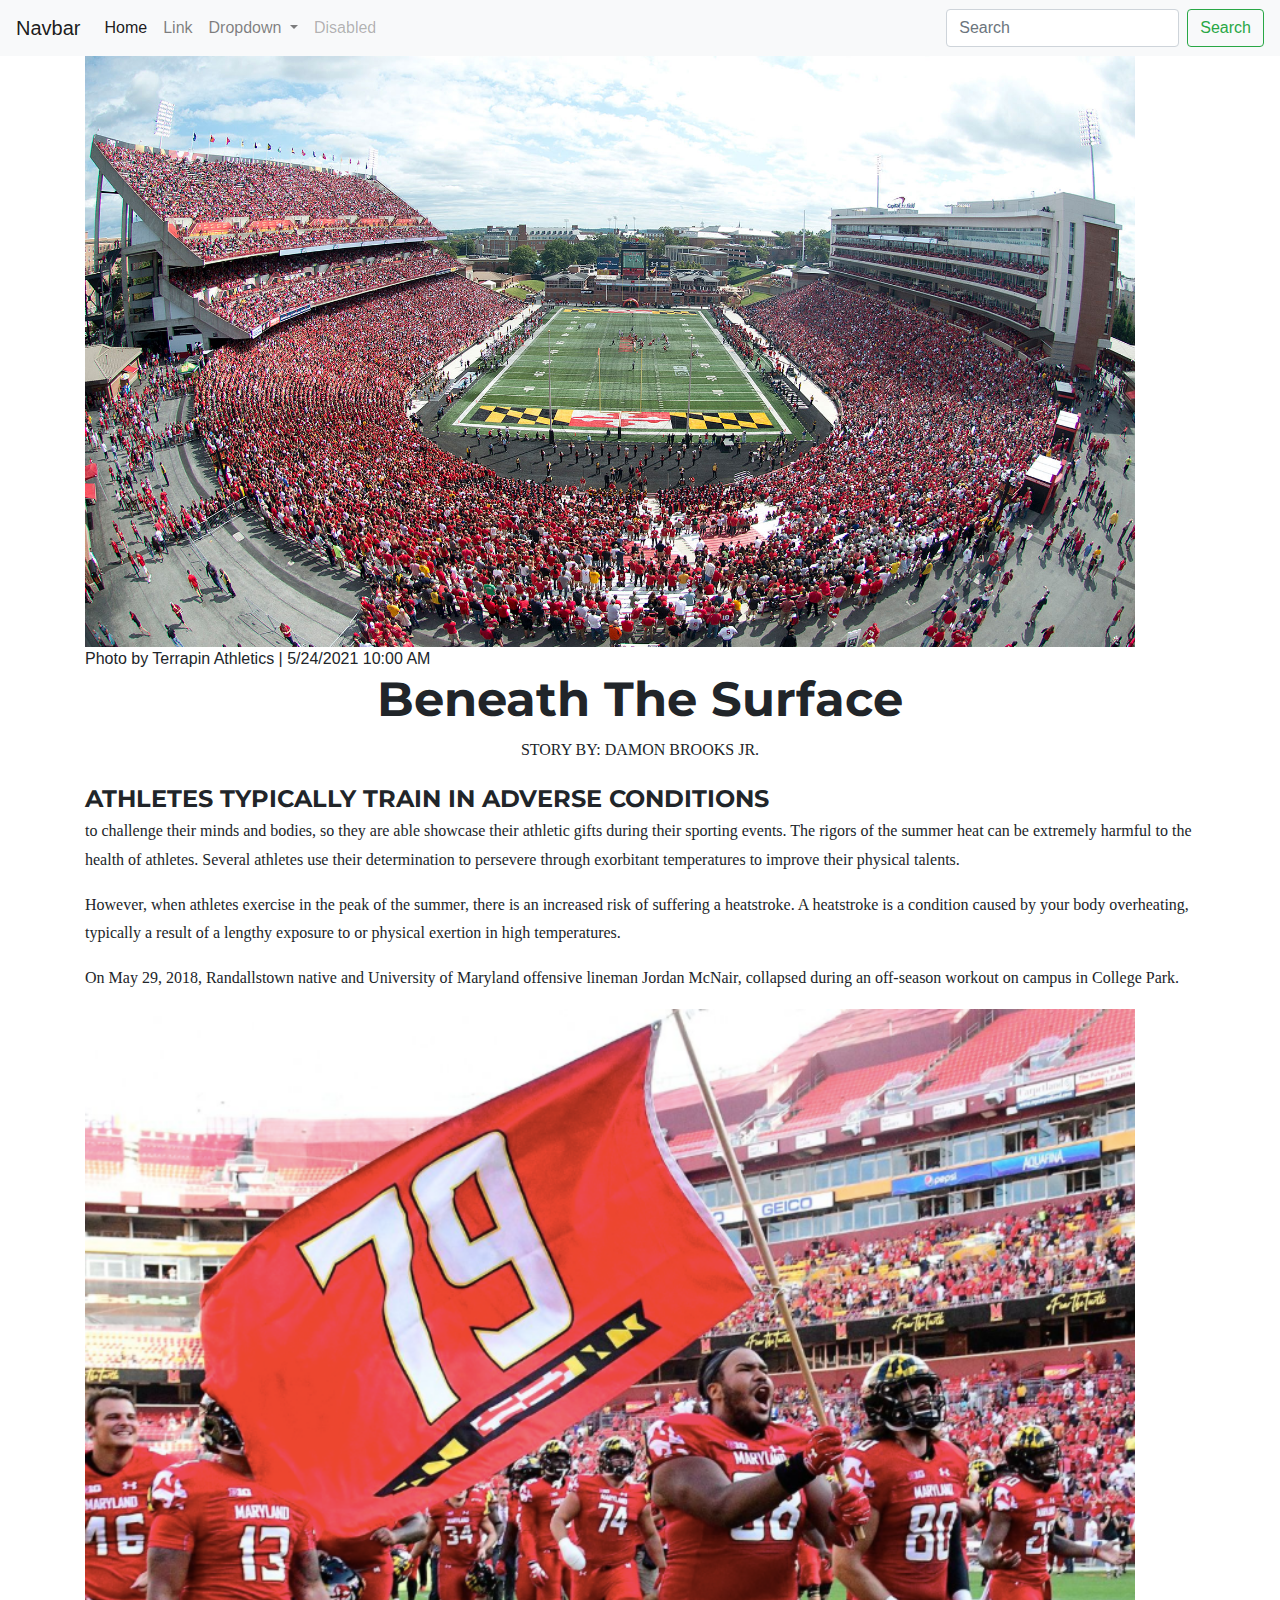
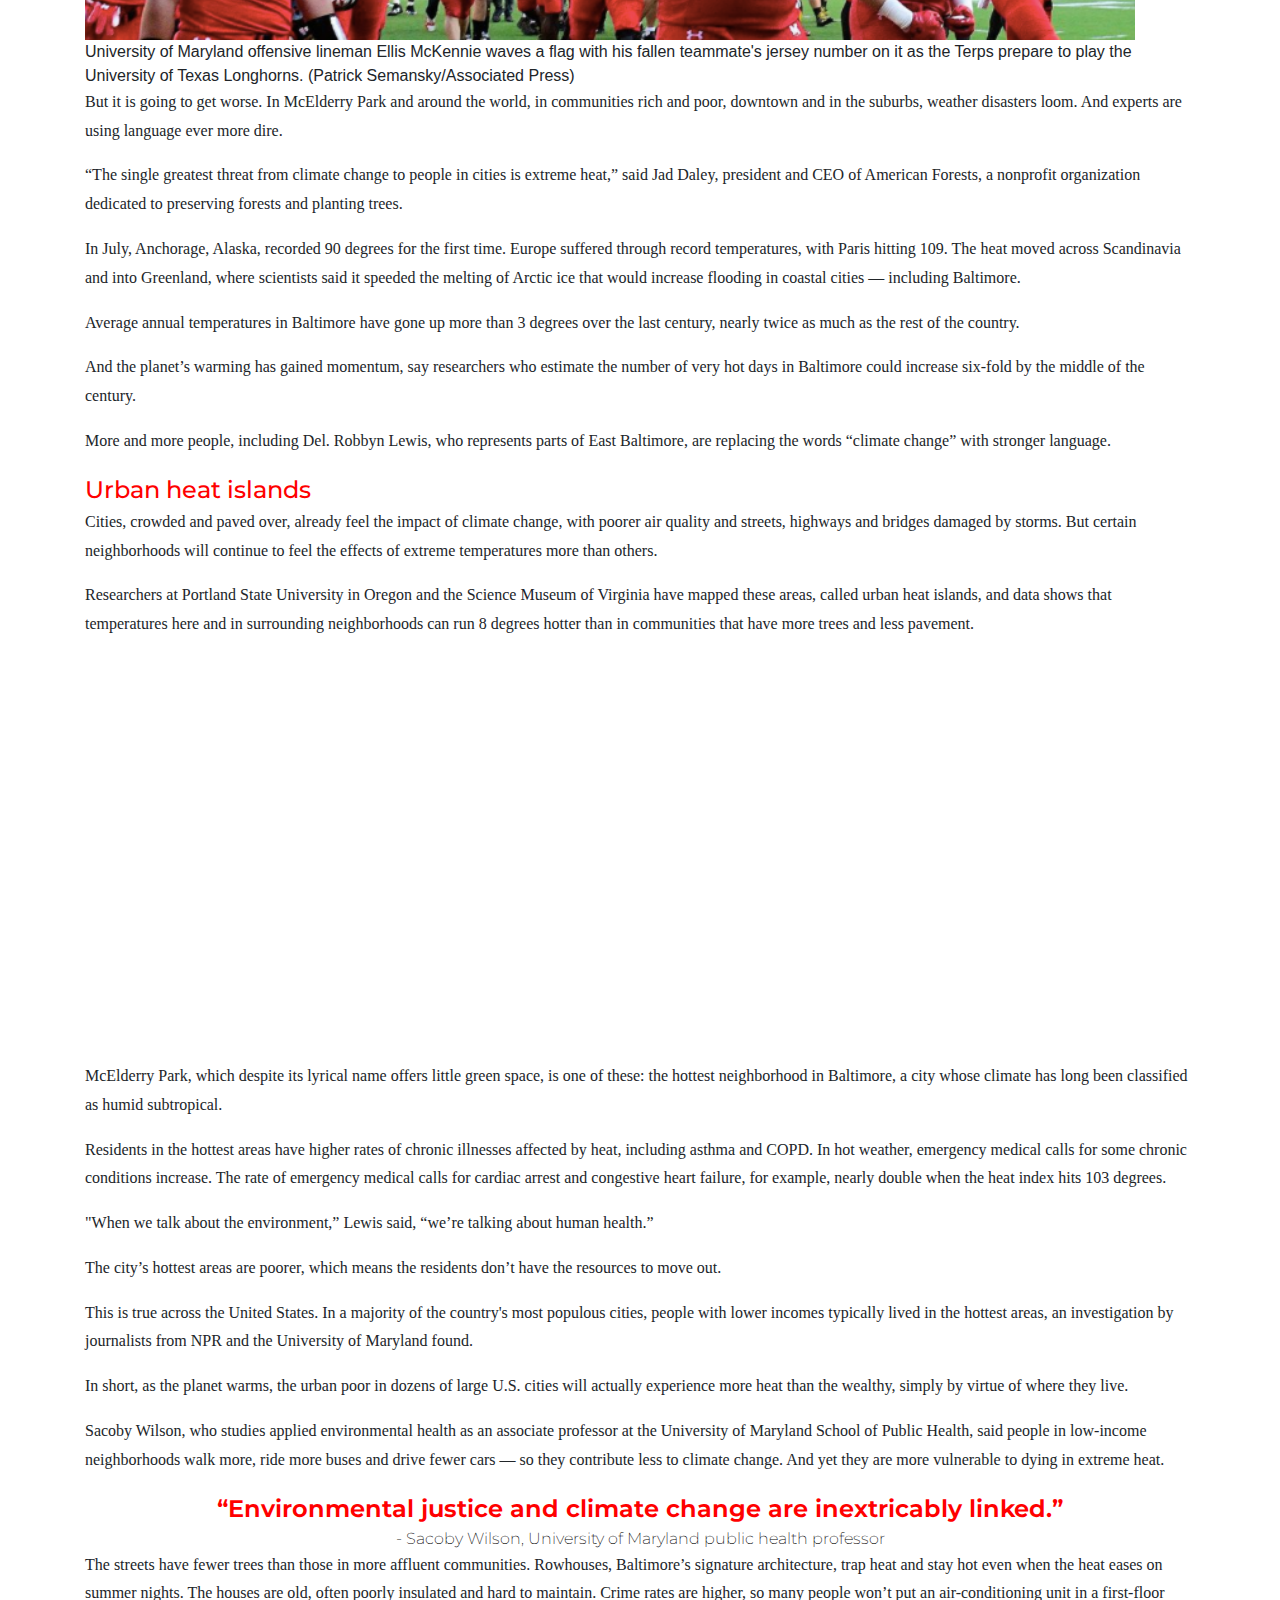
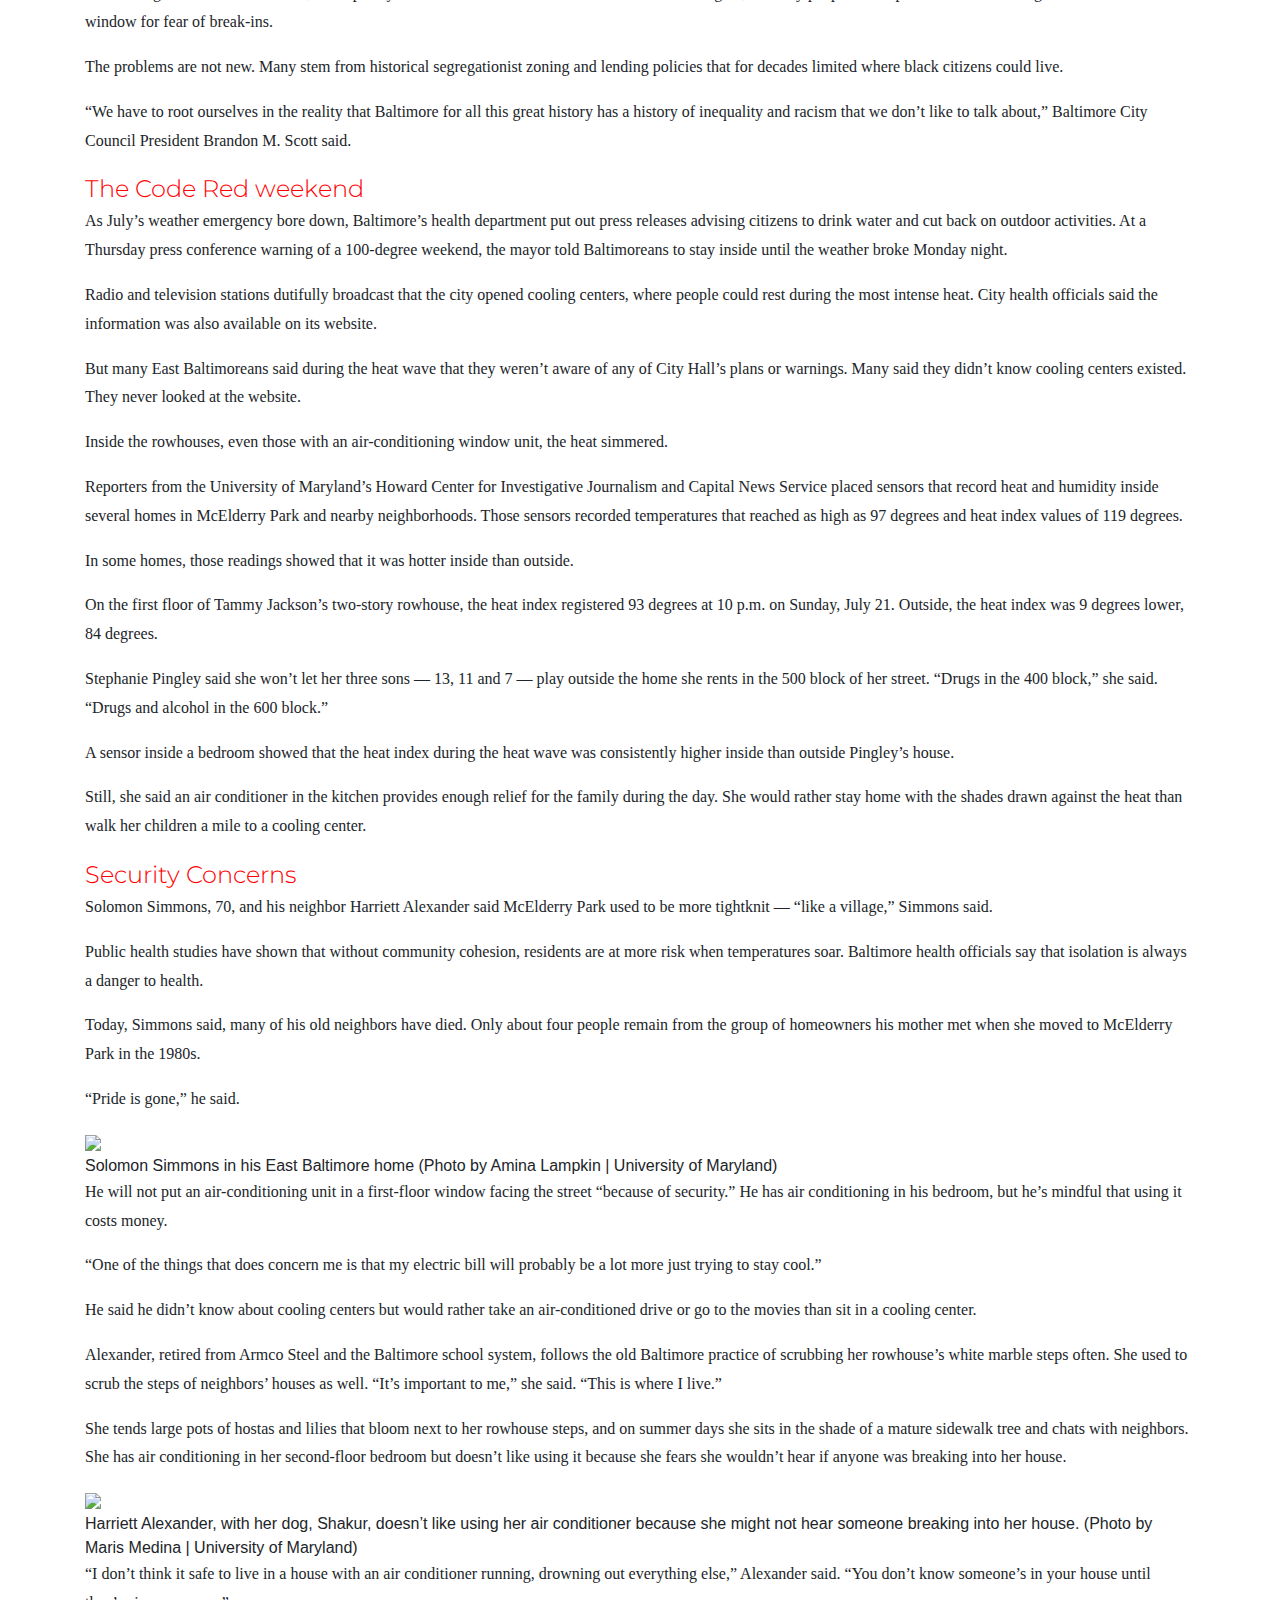
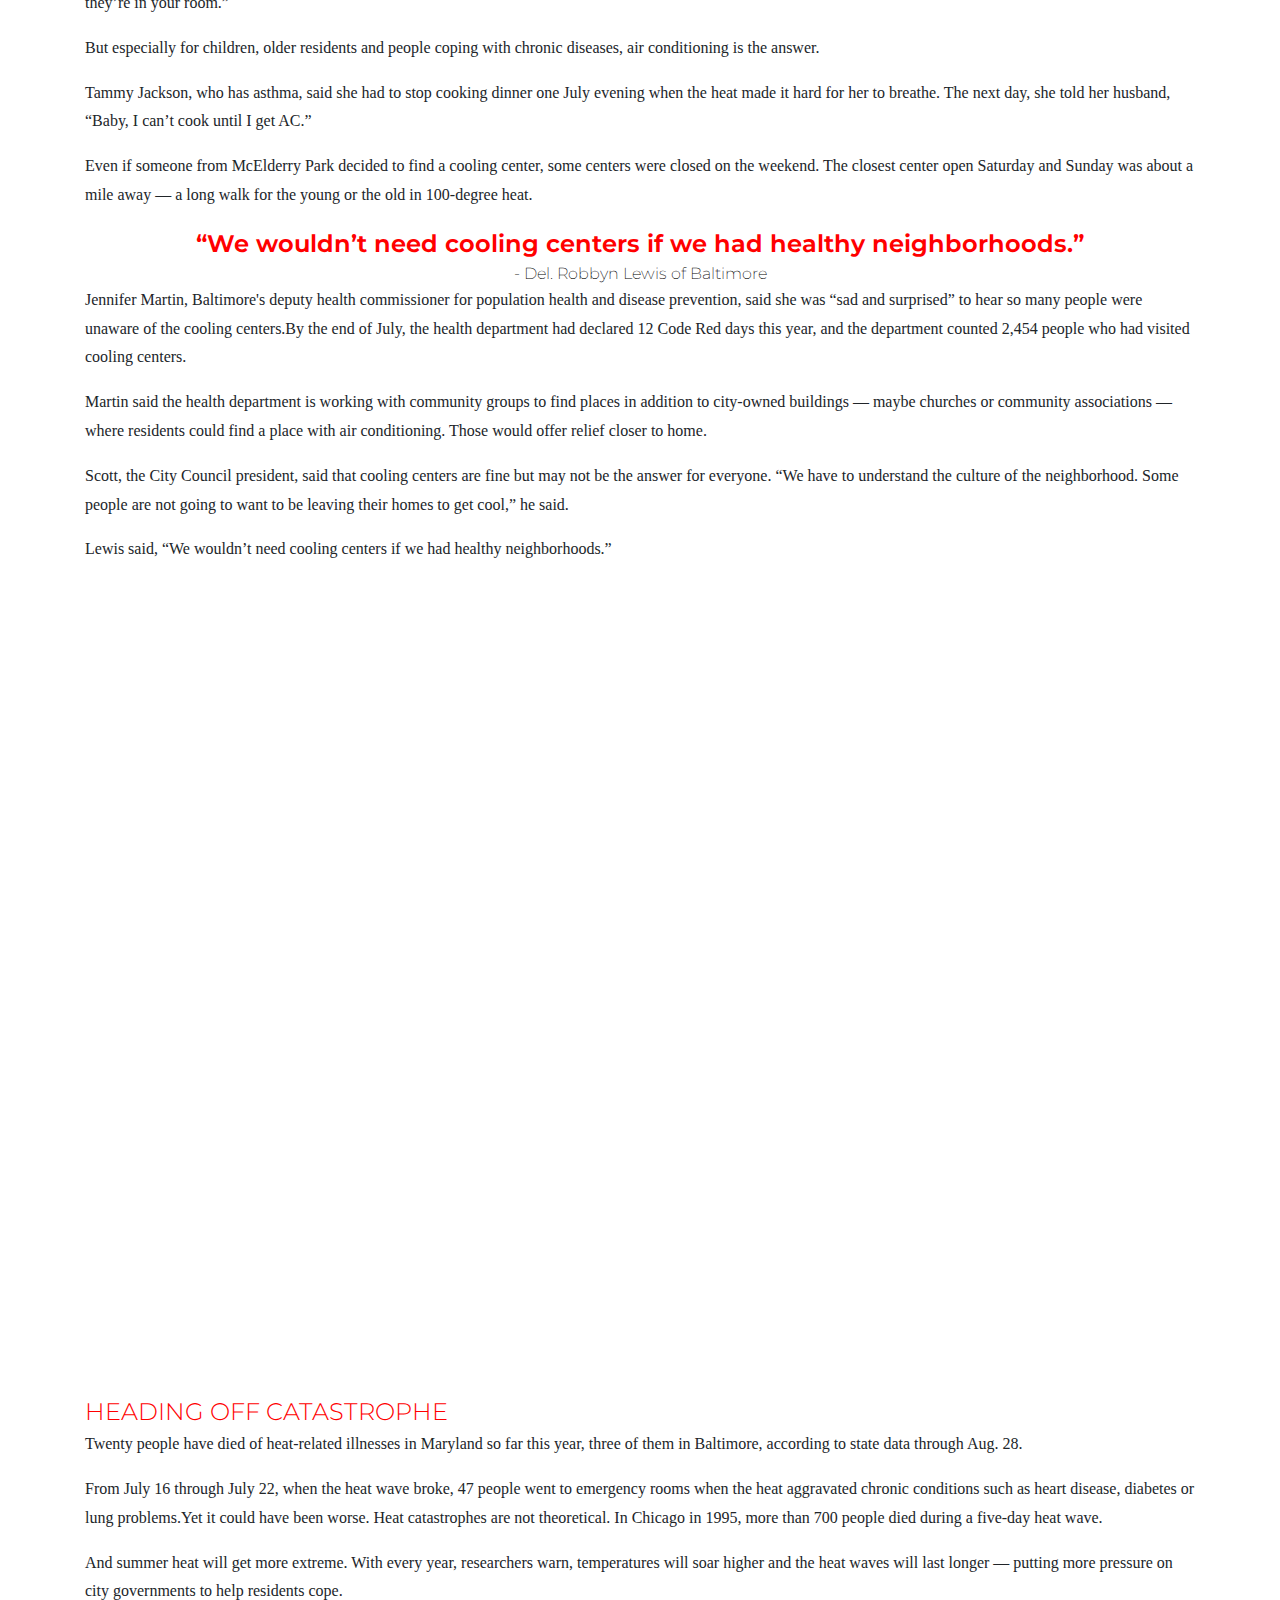
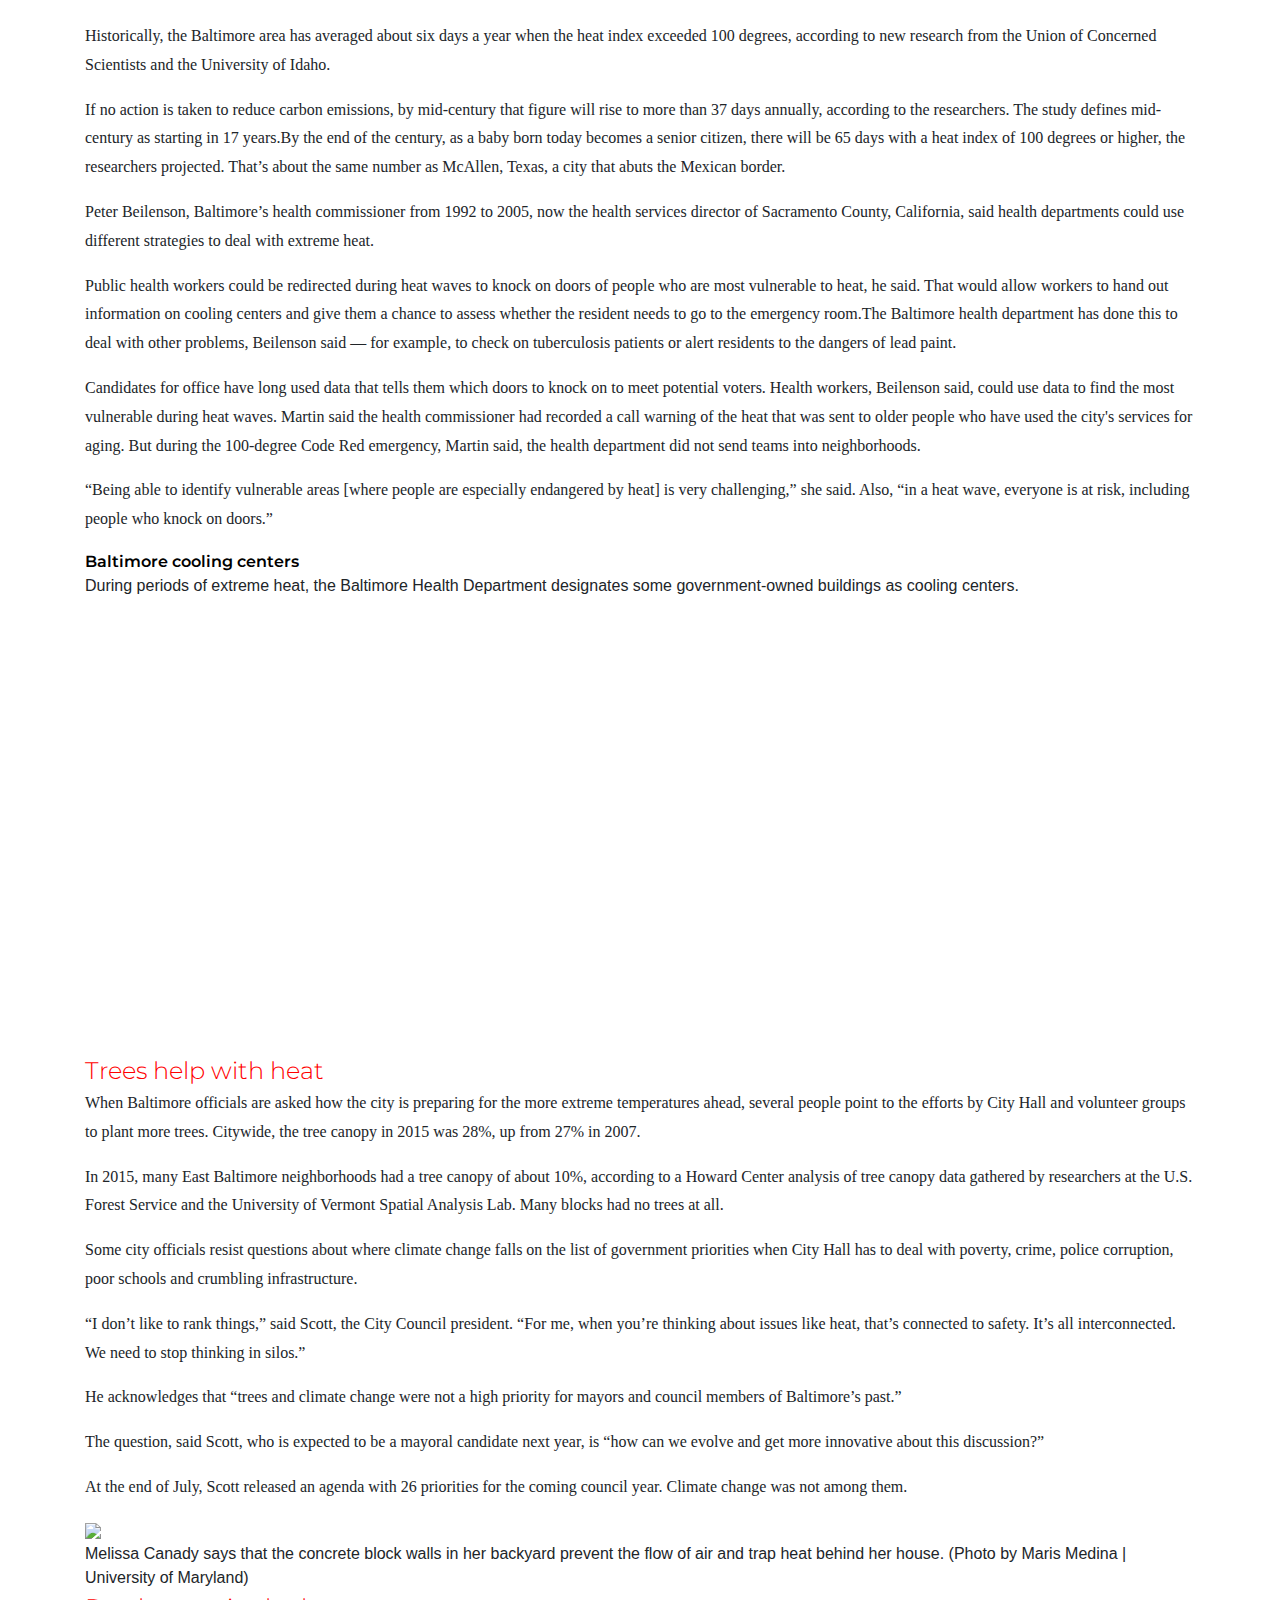
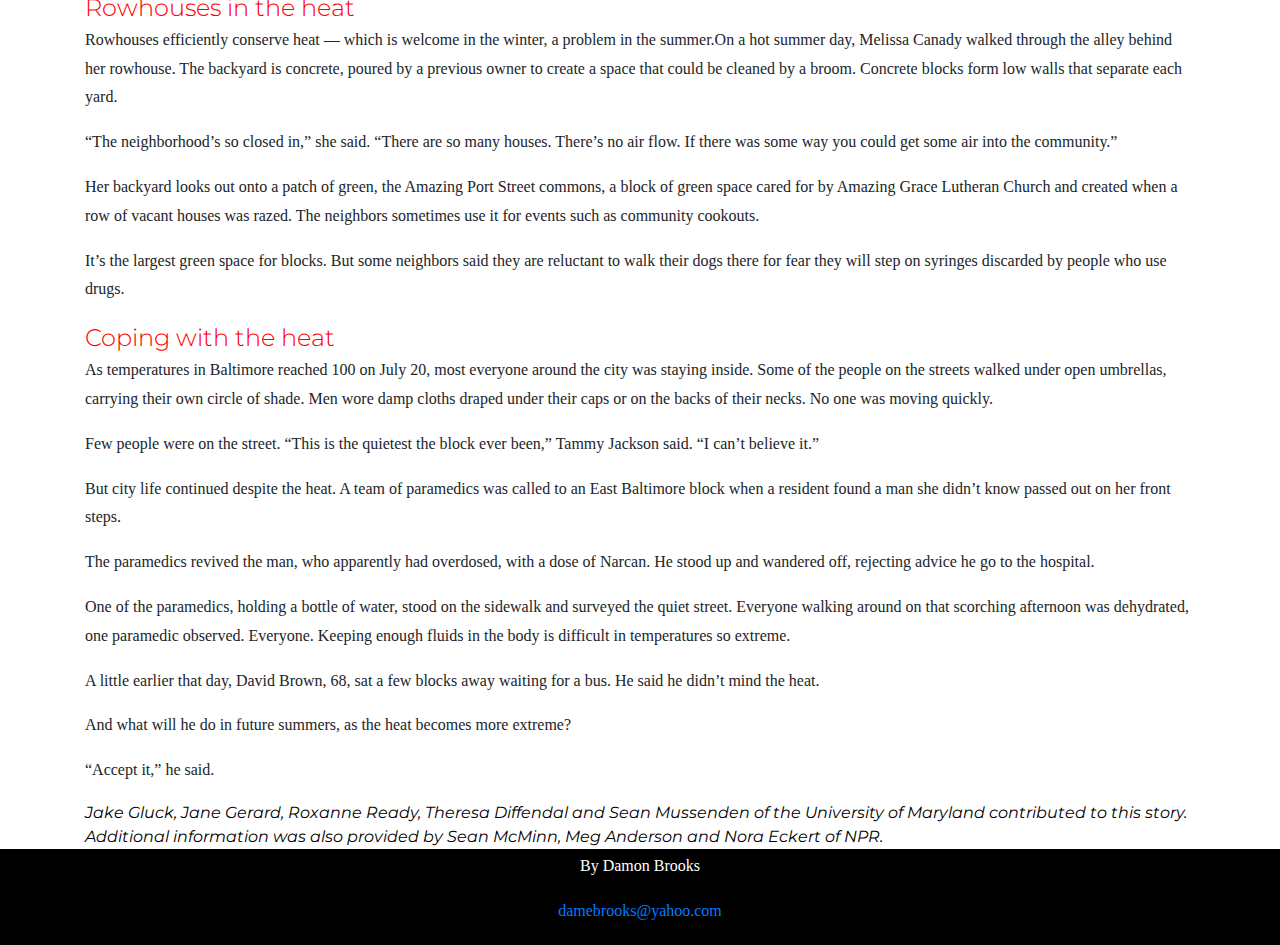
==== final-project/index.html @ 98b41c52 "add photo for final project" ====
<!DOCTYPE HTML>

<html lang="en">
<head>
<meta charset="utf-8">
<meta name="viewport" content="width-device-width, initial-scale=1, shrink-to-fit=no">

<title>In urban heat islands, climate crisis hits harder</title>
<meta name="description" content="Student at the University of Maryland">
<meta name="author" content"Damon Brooks Jr.">



<!-- Bootstrap CSS -->

<link rel="stylesheet" href="https://stackpath.bootstrapcdn.com/bootstrap/4.4.1/css/bootstrap.min.css" integrity="sha384-Vkoo8x4CGsO3+Hhxv8T/Q5PaXtkKtu6ug5TOeNV6gBiFeWPGFN9MuhOf23Q9Ifjh" crossorigin="anonymous">


<!--My Local Stylesheet-->
<link rel="stylesheet" type="text/css" href="style.css">
<!--Google Fonts Styles-->
<link rel="preconnect" href="https://fonts.googleapis.com">
<link rel="preconnect" href="https://fonts.gstatic.com" crossorigin>
<link href="https://fonts.googleapis.com/css2?family=Montserrat:wght@300;400;500;700;800;900&display=swap" rel="stylesheet">

</head>

<body>
  <!--Bootstrap Navbar Start-->
  <nav class="navbar navbar-expand-lg navbar-light bg-light">

  <a class="navbar-brand" href="#">Navbar</a>

  <button class="navbar-toggler" type="button" data-toggle="collapse" data-target="#navbarSupportedContent" aria-controls="navbarSupportedContent" aria-expanded="false" aria-label="Toggle navigation">

    <span class="navbar-toggler-icon"></span>

  </button>

  <div class="collapse navbar-collapse" id="navbarSupportedContent">

    <ul class="navbar-nav mr-auto">

      <li class="nav-item active">

        <a class="nav-link" href="#">Home <span class="sr-only">(current)</span></a>

      </li>

      <li class="nav-item">

        <a class="nav-link" href="#">Link</a>

      </li>

      <li class="nav-item dropdown">

        <a class="nav-link dropdown-toggle" href="#" id="navbarDropdown" role="button" data-toggle="dropdown" aria-haspopup="true" aria-expanded="false">

          Dropdown

        </a>

        <div class="dropdown-menu" aria-labelledby="navbarDropdown">

          <a class="dropdown-item" href="#">Action</a>

          <a class="dropdown-item" href="#">Another action</a>

          <div class="dropdown-divider"></div>

          <a class="dropdown-item" href="#">Something else here</a>

        </div>

      </li>

      <li class="nav-item">

        <a class="nav-link disabled" href="#" tabindex="-1" aria-disabled="true">Disabled</a>

      </li>

    </ul>

    <form class="form-inline my-2 my-lg-0">

      <input class="form-control mr-sm-2" type="search" placeholder="Search" aria-label="Search">

      <button class="btn btn-outline-success my-2 my-sm-0" type="submit">Search</button>

    </form>

  </div>

</nav>
<!--Bootstrap End-->
<div class="container">
  <img src="terps.jpeg" width="1050px"><figcaption>Photo by Terrapin Athletics | 5/24/2021 10:00 AM

<h1 id="headline">Beneath The Surface</h1>
<p id="byline">STORY BY: Damon Brooks Jr.
</p>
<div class="chapterheadline">Athletes typically train in adverse conditions
</div>
<p>to challenge their minds and bodies, so they are able showcase their athletic gifts during their sporting events. The rigors of the summer heat can be extremely harmful to the health of athletes. Several athletes use their determination to persevere through exorbitant temperatures to improve their physical talents.</p>




<p>However, when athletes exercise in the peak of the summer, there is an increased risk of suffering a heatstroke. A heatstroke is a condition caused by your body overheating, typically a result of a lengthy exposure to or physical exertion in high temperatures.</p>

<p>On May 29, 2018, Randallstown native and University of Maryland offensive lineman Jordan McNair, collapsed during an off-season workout on campus in College Park. </p>

<img src="jm.jpeg" width="1050px"><figcaption>University of Maryland offensive lineman Ellis McKennie waves a flag with his fallen teammate's jersey number on it as the Terps prepare to play the University of Texas Longhorns. (Patrick Semansky/Associated Press)</figcaption>

<p>But it is going to get worse. In McElderry Park and around the world, in communities rich and poor, downtown and in the suburbs, weather disasters loom. And experts are using language ever more dire.</p>

<p>“The single greatest threat from climate change to people in cities is extreme heat,” said Jad Daley, president and CEO of American Forests, a nonprofit organization dedicated to preserving forests and planting trees.</p>

<p>In July, Anchorage, Alaska, recorded 90 degrees for the first time. Europe suffered through record temperatures, with Paris hitting 109. The heat moved across Scandinavia and into Greenland, where scientists said it speeded the melting of Arctic ice that would increase flooding in coastal cities — including Baltimore.</p>

<p>Average annual temperatures in Baltimore have gone up more than 3 degrees over the last century, nearly twice as much as the rest of the country.</p>

<p>And the planet’s warming has gained momentum, say researchers who estimate the number of very hot days in Baltimore could increase six-fold by the middle of the century.</p>

<p>More and more people, including Del. Robbyn Lewis, who represents parts of East Baltimore, are replacing the words “climate change” with stronger language.</p>

<div class="urban">Urban heat islands</div>

<p>Cities, crowded and paved over, already feel the impact of climate change, with poorer air quality and streets, highways and bridges damaged by storms. But certain neighborhoods will continue to feel the effects of extreme temperatures more than others.</p>

<p>Researchers at Portland State University in Oregon and the Science Museum of Virginia have mapped these areas, called urban heat islands, and data shows that temperatures here and in surrounding neighborhoods can run 8 degrees hotter than in communities that have more trees and less pavement.</p>

<iframe title="
                 Baltimore has more than its share of heat-related deaths in Maryland
            " aria-label="Column Chart" id="datawrapper-chart-8HMdg" src="https://datawrapper.dwcdn.net/8HMdg/1/" scrolling="no" frameborder="0" style="width: 0; min-width: 100% !important; border: none;" height="400"></iframe><script type="text/javascript">!function(){"use strict";window.addEventListener("message",(function(e){if(void 0!==e.data["datawrapper-height"]){var t=document.querySelectorAll("iframe");for(var a in e.data["datawrapper-height"])for(var r=0;r<t.length;r++){if(t[r].contentWindow===e.source)t[r].style.height=e.data["datawrapper-height"][a]+"px"}}}))}();
</script>

<p>McElderry Park, which despite its lyrical name offers little green space, is one of these: the hottest neighborhood in Baltimore, a city whose climate has long been classified as humid subtropical.</p>

<p>Residents in the hottest areas have higher rates of chronic illnesses affected by heat, including asthma and COPD. In hot weather, emergency medical calls for some chronic conditions increase. The rate of emergency medical calls for cardiac arrest and congestive heart failure, for example, nearly double when the heat index hits 103 degrees.

<p>"When we talk about the environment,” Lewis said, “we’re talking about human health.”</p>

<p>The city’s hottest areas are poorer, which means the residents don’t have the resources to move out.</p>

<p>This is true across the United States. In a majority of the country's most populous cities, people with lower incomes typically lived in the hottest areas, an investigation by journalists from NPR and the University of Maryland found.</p>

<p>In short, as the planet warms, the urban poor in dozens of large U.S. cities will actually experience more heat than the wealthy, simply by virtue of where they live.</p>

<p>Sacoby Wilson, who studies applied environmental health as an associate professor at the University of Maryland School of Public Health, said people in low-income neighborhoods walk more, ride more buses and drive fewer cars — so they contribute less to climate change. And yet they are more vulnerable to dying in extreme heat.</p>

<div class="quote">“Environmental justice and climate change are inextricably linked.”</div>
  <div class="author">-  Sacoby Wilson, University of Maryland public health professor</div>

  <p>The streets have fewer trees than those in more affluent communities. Rowhouses, Baltimore’s signature architecture, trap heat and stay hot even when the heat eases on summer nights. The houses are old, often poorly insulated and hard to maintain. Crime rates are higher, so many people won’t put an air-conditioning unit in a first-floor window for fear of break-ins.</p>

  <p>The problems are not new. Many stem from historical segregationist zoning and lending policies that for decades limited where black citizens could live.</p>

  <p>“We have to root ourselves in the reality that Baltimore for all this great history has a history of inequality and racism that we don’t like to talk about,” Baltimore City Council President Brandon M. Scott said.</p>

  <div class="code">The Code Red weekend</div>
  <p>As July’s weather emergency bore down, Baltimore’s health department put out press releases advising citizens to drink water and cut back on outdoor activities. At a Thursday press conference warning of a 100-degree weekend, the mayor told Baltimoreans to stay inside until the weather broke Monday night.</p>

  <p>Radio and television stations dutifully broadcast that the city opened cooling centers, where people could rest during the most intense heat. City health officials said the information was also available on its website.</p>

  <p>But many East Baltimoreans said during the heat wave that they weren’t aware of any of City Hall’s plans or warnings. Many said they didn’t know cooling centers existed. They never looked at the website.</p>

  <p>Inside the rowhouses, even those with an air-conditioning window unit, the heat simmered.</p>

  <p>Reporters from the University of Maryland’s Howard Center for Investigative Journalism and Capital News Service placed sensors that record heat and humidity inside several homes in McElderry Park and nearby neighborhoods. Those sensors recorded temperatures that reached as high as 97 degrees and heat index values of 119 degrees.</p>

  <p>In some homes, those readings showed that it was hotter inside than outside.</p>

  <p>On the first floor of Tammy Jackson’s two-story rowhouse, the heat index registered 93 degrees at 10 p.m. on Sunday, July 21. Outside, the heat index was 9 degrees lower, 84 degrees.</p>

  <p>Stephanie Pingley said she won’t let her three sons — 13, 11 and 7 — play outside the home she rents in the 500 block of her street. “Drugs in the 400 block,” she said. “Drugs and alcohol in the 600 block.”</p>

  <p>A sensor inside a bedroom showed that the heat index during the heat wave was consistently higher inside than outside Pingley’s house.</p>

<p>Still, she said an air conditioner in the kitchen provides enough relief for the family during the day. She would rather stay home with the shades drawn against the heat than walk her children a mile to a cooling center.</p>

<div class="security">Security Concerns</div>

<p>Solomon Simmons, 70, and his neighbor Harriett Alexander said McElderry Park used to be more tightknit — “like a village,” Simmons said.</p>

<p>Public health studies have shown that without community cohesion, residents are at more risk when temperatures soar. Baltimore health officials say that isolation is always a danger to health.</p>

<p>Today, Simmons said, many of his old neighbors have died. Only about four people remain from the group of homeowners his mother met when she moved to McElderry Park in the 1980s.</p>

<p>“Pride is gone,” he said.</p>

<img src="solomon-simmons.jpeg" width="1050px"><figcaption>Solomon Simmons in his East Baltimore home (Photo by Amina Lampkin | University of Maryland)</figcaption>

<p>He will not put an air-conditioning unit in a first-floor window facing the street “because of security.” He has air conditioning in his bedroom, but he’s mindful that using it costs money.</p>

<p>“One of the things that does concern me is that my electric bill will probably be a lot more just trying to stay cool.”</p>

<p>He said he didn’t know about cooling centers but would rather take an air-conditioned drive or go to the movies than sit in a cooling center.</p>

<p>Alexander, retired from Armco Steel and the Baltimore school system, follows the old Baltimore practice of scrubbing her rowhouse’s white marble steps often. She used to scrub the steps of neighbors’ houses as well. “It’s important to me,” she said. “This is where I live.”</p>

<p>She tends large pots of hostas and lilies that bloom next to her rowhouse steps, and on summer days she sits in the shade of a mature sidewalk tree and chats with neighbors. She has air conditioning in her second-floor bedroom but doesn’t like using it because she fears she wouldn’t hear if anyone was breaking into her house.</p>

<img src="harriett-alexander.jpeg" width="1050px"><figcaption>Harriett Alexander, with her dog, Shakur, doesn’t like using her air conditioner because she might not hear someone breaking into her house. (Photo by Maris Medina | University of Maryland)
</figcaption>


<p>“I don’t think it safe to live in a house with an air conditioner running, drowning out everything else,” Alexander said. “You don’t know someone’s in your house until they’re in your room.”</p>

<p>But especially for children, older residents and people coping with chronic diseases, air conditioning is the answer.</p>

<p>Tammy Jackson, who has asthma, said she had to stop cooking dinner one July evening when the heat made it hard for her to breathe. The next day, she told her husband, “Baby, I can’t cook until I get AC.”</p>

<p>Even if someone from McElderry Park decided to find a cooling center, some centers were closed on the weekend. The closest center open Saturday and Sunday was about a mile away — a long walk for the young or the old in 100-degree heat.</p>

<div class="quote">“We wouldn’t need cooling centers if we had healthy neighborhoods.”</div>
<div class="author">- Del. Robbyn Lewis of Baltimore</div>

<p>Jennifer Martin, Baltimore's deputy health commissioner for population health and disease prevention, said she was “sad and surprised” to hear so many people were unaware of the cooling centers.By the end of July, the health department had declared 12 Code Red days this year, and the department counted 2,454 people who had visited cooling centers.</p>

<p>Martin said the health department is working with community groups to find places in addition to city-owned buildings — maybe churches or community associations — where residents could find a place with air conditioning. Those would offer relief closer to home.</p>

<p>Scott, the City Council president, said that cooling centers are fine but may not be the answer for everyone. “We have to understand the culture of the neighborhood. Some people are not going to want to be leaving their homes to get cool,” he said.</p>

<p>Lewis said, “We wouldn’t need cooling centers if we had healthy neighborhoods.”</p>

<iframe title="The relationship between summer temperature and poverty in Baltimore" aria-label="chart" id="datawrapper-chart-cCyk7" src="https://datawrapper.dwcdn.net/cCyk7/1/" scrolling="no" frameborder="0" style="width: 0; min-width: 100% !important; border: none;" height="400"></iframe><script type="text/javascript">!function(){"use strict";window.addEventListener("message",(function(e){if(void 0!==e.data["datawrapper-height"]){var t=document.querySelectorAll("iframe");for(var a in e.data["datawrapper-height"])for(var r=0;r<t.length;r++){if(t[r].contentWindow===e.source)t[r].style.height=e.data["datawrapper-height"][a]+"px"}}}))}();
</script>


<iframe title=" Summer temperature and violence " aria-label="chart" id="datawrapper-chart-wkMTe" src="https://datawrapper.dwcdn.net/wkMTe/1/" scrolling="no" frameborder="0" style="width: 0; min-width: 100% !important; border: none;" height="400"></iframe><script type="text/javascript">!function(){"use strict";window.addEventListener("message",(function(e){if(void 0!==e.data["datawrapper-height"]){var t=document.querySelectorAll("iframe");for(var a in e.data["datawrapper-height"])for(var r=0;r<t.length;r++){if(t[r].contentWindow===e.source)t[r].style.height=e.data["datawrapper-height"][a]+"px"}}}))}();
</script>

<div class="class">Heading off catastrophe</div>

<p>Twenty people have died of heat-related illnesses in Maryland so far this year, three of them in Baltimore, according to state data through Aug. 28.</p>

<p>From July 16 through July 22, when the heat wave broke, 47 people went to emergency rooms when the heat aggravated chronic conditions such as heart disease, diabetes or lung problems.Yet it could have been worse. Heat catastrophes are not theoretical. In Chicago in 1995, more than 700 people died during a five-day heat wave.</p>

<p>And summer heat will get more extreme. With every year, researchers warn, temperatures will soar higher and the heat waves will last longer — putting more pressure on city governments to help residents cope.</p>

<p>Historically, the Baltimore area has averaged about six days a year when the heat index exceeded 100 degrees, according to new research from the Union of Concerned Scientists and the University of Idaho.</p>

<p>If no action is taken to reduce carbon emissions, by mid-century that figure will rise to more than 37 days annually, according to the researchers. The study defines mid-century as starting in 17 years.By the end of the century, as a baby born today becomes a senior citizen, there will be 65 days with a heat index of 100 degrees or higher, the researchers projected. That’s about the same number as McAllen, Texas, a city that abuts the Mexican border.</p>

<p>Peter Beilenson, Baltimore’s health commissioner from 1992 to 2005, now the health services director of Sacramento County, California, said health departments could use different strategies to deal with extreme heat.</p>

<p>Public health workers could be redirected during heat waves to knock on doors of people who are most vulnerable to heat, he said. That would allow workers to hand out information on cooling centers and give them a chance to assess whether the resident needs to go to the emergency room.The Baltimore health department has done this to deal with other problems, Beilenson said — for example, to check on tuberculosis patients or alert residents to the dangers of lead paint.</p>

<p>Candidates for office have long used data that tells them which doors to knock on to meet potential voters. Health workers, Beilenson said, could use data to find the most vulnerable during heat waves. Martin said the health commissioner had recorded a call warning of the heat that was sent to older people who have used the city's services for aging. But during the 100-degree Code Red emergency, Martin said, the health department did not send teams into neighborhoods.</p>

<p>“Being able to identify vulnerable areas [where people are especially endangered by heat] is very challenging,” she said. Also, “in a heat wave, everyone is at risk, including people who knock on doors.”</p>

<div class="baltimore">Baltimore cooling centers</div><figcaption>During periods of extreme heat, the Baltimore Health Department designates some government-owned buildings as cooling centers.</figcaption>

<iframe title="" aria-label="map" id="datawrapper-chart-Rlexn" src="https://datawrapper.dwcdn.net/Rlexn/1/" scrolling="no" frameborder="0" style="width: 0; min-width: 100% !important; border: none;" height="448"></iframe><script type="text/javascript">!function(){"use strict";window.addEventListener("message",(function(e){if(void 0!==e.data["datawrapper-height"]){var t=document.querySelectorAll("iframe");for(var a in e.data["datawrapper-height"])for(var r=0;r<t.length;r++){if(t[r].contentWindow===e.source)t[r].style.height=e.data["datawrapper-height"][a]+"px"}}}))}();
</script>


<div class="code">Trees help with heat</div>

<p>When Baltimore officials are asked how the city is preparing for the more extreme temperatures ahead, several people point to the efforts by City Hall and volunteer groups to plant more trees. Citywide, the tree canopy in 2015 was 28%, up from 27% in 2007.</p>
<p>In 2015, many East Baltimore neighborhoods had a tree canopy of about 10%, according to a Howard Center analysis of tree canopy data gathered by researchers at the U.S. Forest Service and the University of Vermont Spatial Analysis Lab. Many blocks had no trees at all.</p>
<p>Some city officials resist questions about where climate change falls on the list of government priorities when City Hall has to deal with poverty, crime, police corruption, poor schools and crumbling infrastructure.</p>
<p>“I don’t like to rank things,” said Scott, the City Council president. “For me, when you’re thinking about issues like heat, that’s connected to safety. It’s all interconnected. We need to stop thinking in silos.”</p>
<p>He acknowledges that “trees and climate change were not a high priority for mayors and council members of Baltimore’s past.”</p>
<p>The question, said Scott, who is expected to be a mayoral candidate next year, is “how can we evolve and get more innovative about this discussion?”</p>
<p>At the end of July, Scott released an agenda with 26 priorities for the coming council year. Climate change was not among them.</p>

<img src="melissa-candy.jpeg" width="1050px"><figcaption>Melissa Canady says that the concrete block walls in her backyard prevent the flow of air and trap heat behind her house. (Photo by Maris Medina | University of Maryland) </figcaption>

<div class="code">Rowhouses in the heat</div>
<p>Rowhouses efficiently conserve heat — which is welcome in the winter, a problem in the summer.On a hot summer day, Melissa Canady walked through the alley behind her rowhouse. The backyard is concrete, poured by a previous owner to create a space that could be cleaned by a broom. Concrete blocks form low walls that separate each yard.</p>
<p>“The neighborhood’s so closed in,” she said. “There are so many houses. There’s no air flow. If there was some way you could get some air into the community.”</p>
<p>Her backyard looks out onto a patch of green, the Amazing Port Street commons, a block of green space cared for by Amazing Grace Lutheran Church and created when a row of vacant houses was razed. The neighbors sometimes use it for events such as community cookouts.</p>
<p>It’s the largest green space for blocks. But some neighbors said they are reluctant to walk their dogs there for fear they will step on syringes discarded by people who use drugs.</p>

<div class="code">Coping with the heat</div>

<p>As temperatures in Baltimore reached 100 on July 20, most everyone around the city was staying inside. Some of the people on the streets walked under open umbrellas, carrying their own circle of shade. Men wore damp cloths draped under their caps or on the backs of their necks. No one was moving quickly.</p>
<p>Few people were on the street. “This is the quietest the block ever been,” Tammy Jackson said. “I can’t believe it.”</p>
<p>But city life continued despite the heat. A team of paramedics was called to an East Baltimore block when a resident found a man she didn’t know passed out on her front steps.</p>
<p>The paramedics revived the man, who apparently had overdosed, with a dose of Narcan. He stood up and wandered off, rejecting advice he go to the hospital.</p>
<p>One of the paramedics, holding a bottle of water, stood on the sidewalk and surveyed the quiet street. Everyone walking around on that scorching afternoon was dehydrated, one paramedic observed. Everyone. Keeping enough fluids in the body is difficult in temperatures so extreme.</p>
<p>A little earlier that day, David Brown, 68, sat a few blocks away waiting for a bus. He said he didn’t mind the heat.</p>
<p>And what will he do in future summers, as the heat becomes more extreme?</p>
<p>“Accept it,” he said.</p>
<div class="end">Jake Gluck, Jane Gerard, Roxanne Ready, Theresa Diffendal and Sean Mussenden of the University of Maryland contributed to this story. Additional information was also provided by Sean McMinn, Meg Anderson and Nora Eckert of NPR.</div>














</div>


<!-- jQuery first, then Popper.js, then Bootstrap JS -->

<script src="https://code.jquery.com/jquery-3.4.1.slim.min.js" integrity="sha384-J6qa4849blE2+poT4WnyKhv5vZF5SrPo0iEjwBvKU7imGFAV0wwj1yYfoRSJoZ+n" crossorigin="anonymous"></script>

<script src="https://cdn.jsdelivr.net/npm/popper.js@1.16.0/dist/umd/popper.min.js" integrity="sha384-Q6E9RHvbIyZFJoft+2mJbHaEWldlvI9IOYy5n3zV9zzTtmI3UksdQRVvoxMfooAo" crossorigin="anonymous"></script>

<script src="https://stackpath.bootstrapcdn.com/bootstrap/4.4.1/js/bootstrap.min.js" integrity="sha384-wfSDF2E50Y2D1uUdj0O3uMBJnjuUD4Ih7YwaYd1iqfktj0Uod8GCExl3Og8ifwB6" crossorigin="anonymous"></script>

<footer>
  <p>By Damon Brooks</p>
  <p><a href="footer">damebrooks@yahoo.com</a></p>
</footer>


</body>

</html>
---- final-project/style.css ----
#headline{
  font-size: 3em;
  font-weight: 700;
  text-align: center;
  font-family: 'Montserrat', sans-serif;
}
#byline{
  font-size: 1em;
  font-size: 1em;
  text-transform: uppercase;
  text-align: center;
}
p{
  font-family: Georgia,serif;
  line-height: 180%;
  font-size: 1em;
}
.chapterheadline{
  font-size: 1.5em;
  font-family: 'Montserrat', sans-serif;
  text-transform: uppercase;
  font-weight: 700;
}
footer {
  text-align:center;
  width: 100%;
  padding: 3px;
  background-color: black;
  color: white;
}
.urban{
  font-size: 1.5em;
  font-family: 'Montserrat', sans-serif;
  color:red;
  font-weight: 500;

}
.quote{
  font-size: 1.5em;
  font-family: 'Montserrat', sans-serif;
  color:red;
  font-weight: 650;
  text-align: center;
}
.author{
  font-size: 1em;
  font-family: 'Montserrat', sans-serif;
  color:black;
  font-weight: 200;
  text-align: center;
}
.code{
  font-size: 1.5em;
  font-family: 'Montserrat', sans-serif;
  color:red;
  font-weight: 300;
  text-align: left;
}
.security{
  font-size: 1.5em;
  font-family: 'Montserrat', sans-serif;
  color:red;
  font-weight: 300;
  text-align: left;
}
.cooling{
  font-size: 1.5em;
  font-family: 'Montserrat', sans-serif;
  color:red;
  font-weight: 650;
  text-align: center;
}
.class{
  font-size: 1.5em;
  font-family: 'Montserrat', sans-serif;
  color:red;
  font-weight: 300;
  text-align: left;
  text-transform: uppercase;
}
.baltimore{
  font-size: 1em;
  font-family: 'Montserrat', sans-serif;
  color:black;
  font-weight: 600;
  text-align: left;
}
.end{
  font-size: 1em;
  font-family: 'Montserrat', sans-serif;
  color:black;
  font-weight: 400;
  text-align: left;
  font-style: italic;
}
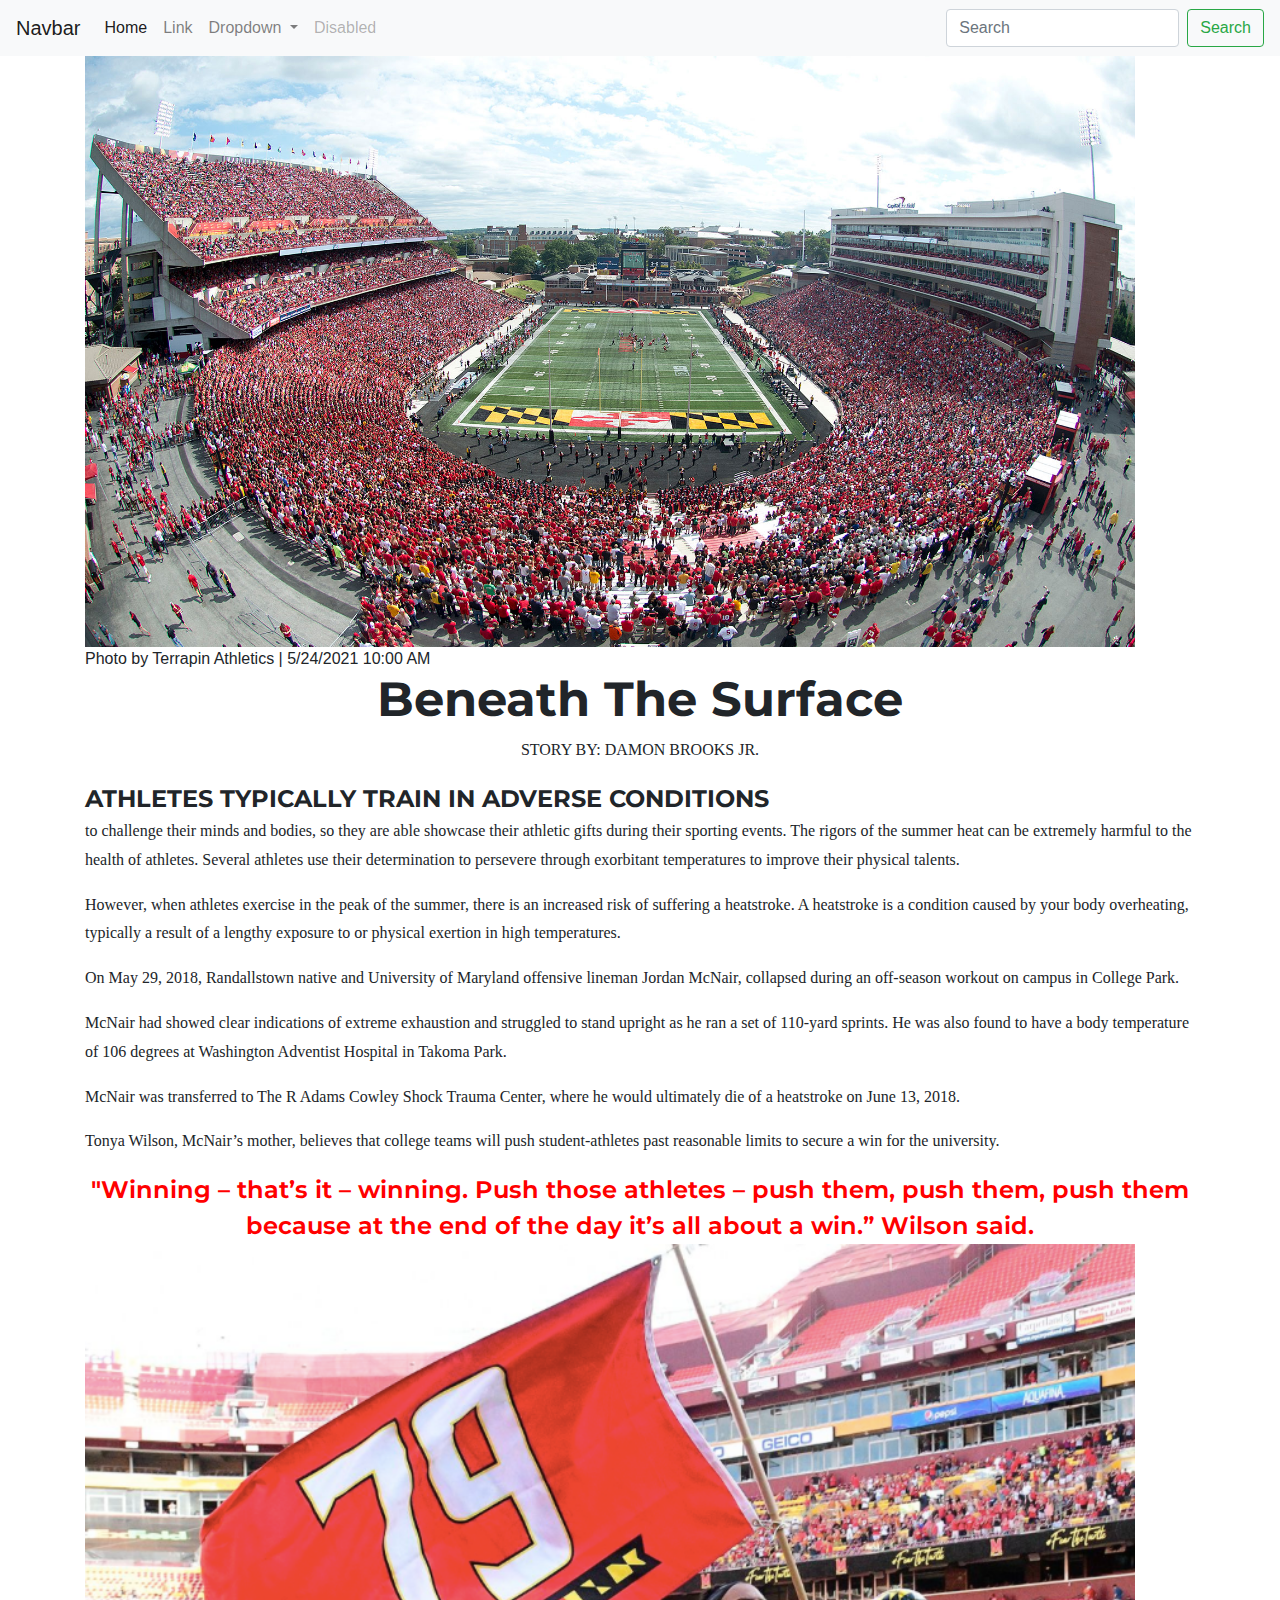
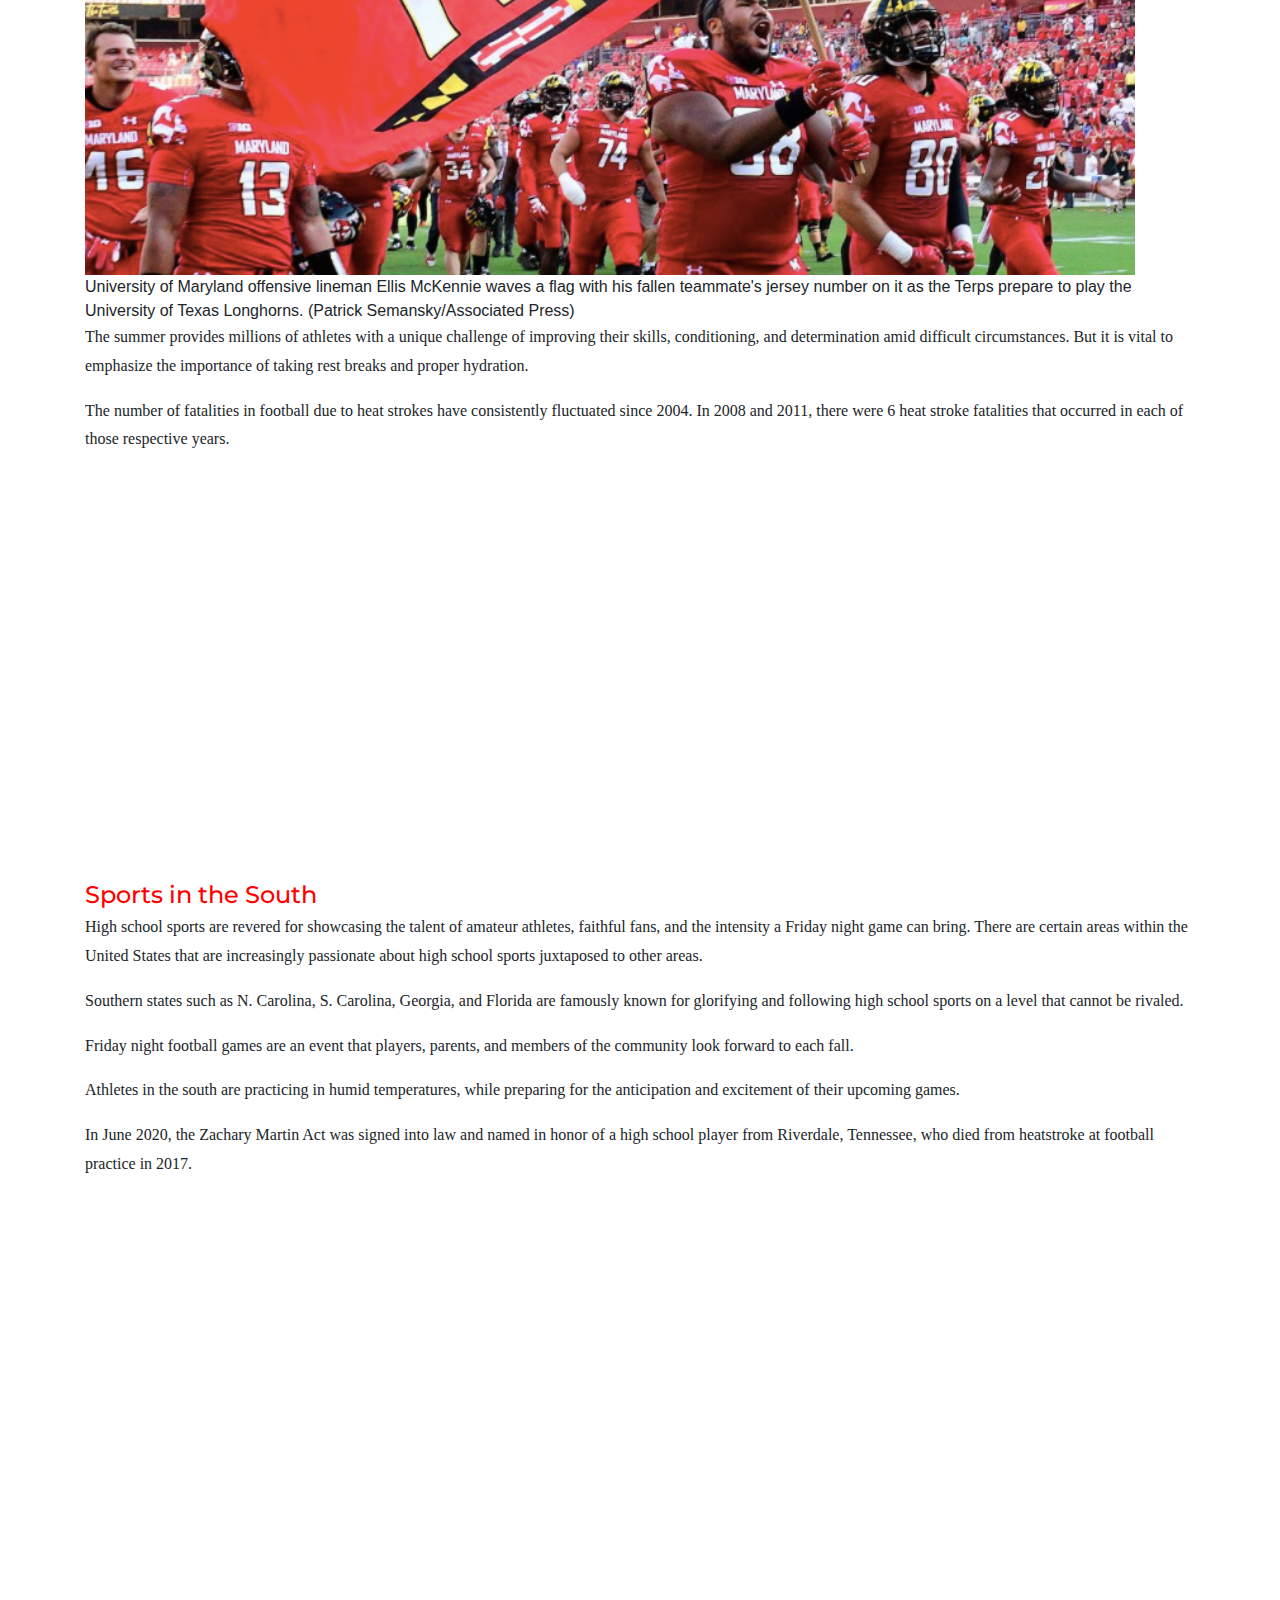
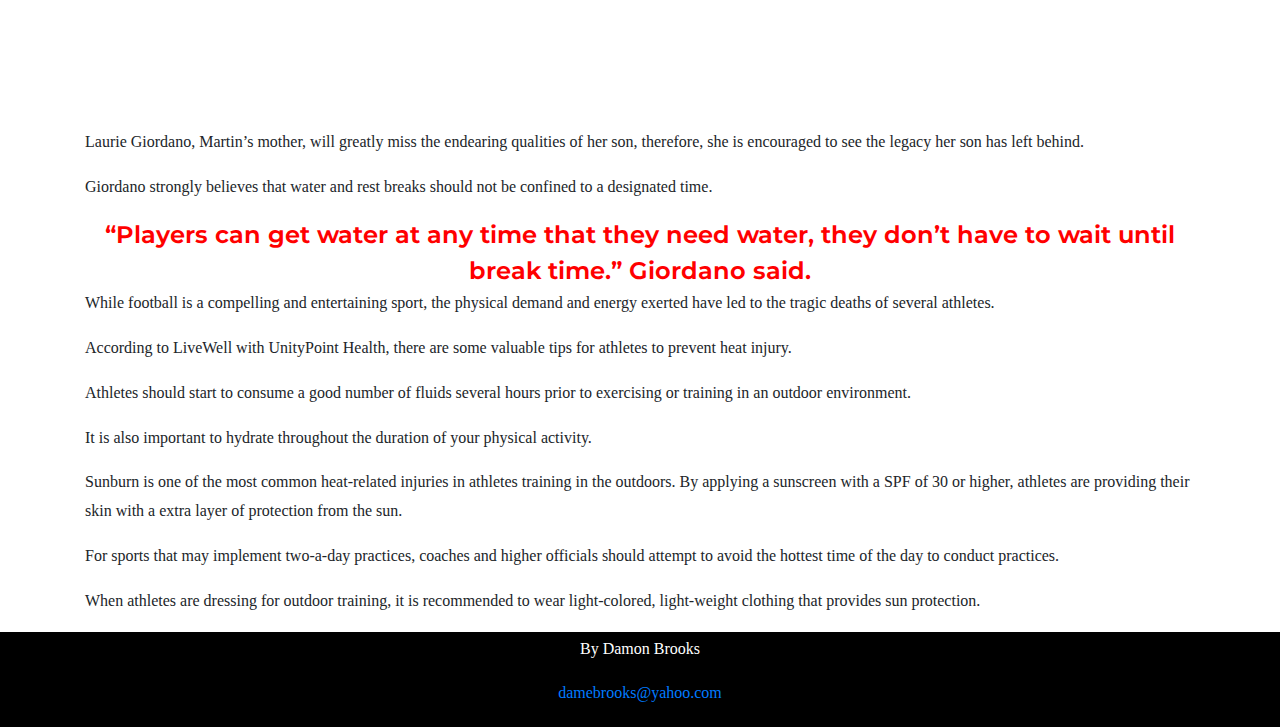
==== commit 9c0283e2: "add graph and info to fp" ====
--- a/final-project/index.html
+++ b/final-project/index.html
@@ -112,182 +112,61 @@
 
 <p>On May 29, 2018, Randallstown native and University of Maryland offensive lineman Jordan McNair, collapsed during an off-season workout on campus in College Park. </p>
 
+
+<p>McNair had showed clear indications of extreme exhaustion and struggled to stand upright as he ran a set of 110-yard sprints. He was also found to have a body temperature of 106 degrees at Washington Adventist Hospital in Takoma Park.</p>
+
+<p>McNair was transferred to The R Adams Cowley Shock Trauma Center, where he would ultimately die of a heatstroke on June 13, 2018.</p>
+
+<p>Tonya Wilson, McNair’s mother, believes that college teams will push student-athletes past reasonable limits to secure a win for the university.</p>
+
+<div class="quote">"Winning – that’s it – winning. Push those athletes – push them, push them, push them because at the end of the day it’s all about a win.” Wilson said.</div>
+
 <img src="jm.jpeg" width="1050px"><figcaption>University of Maryland offensive lineman Ellis McKennie waves a flag with his fallen teammate's jersey number on it as the Terps prepare to play the University of Texas Longhorns. (Patrick Semansky/Associated Press)</figcaption>
 
-<p>But it is going to get worse. In McElderry Park and around the world, in communities rich and poor, downtown and in the suburbs, weather disasters loom. And experts are using language ever more dire.</p>
-
-<p>“The single greatest threat from climate change to people in cities is extreme heat,” said Jad Daley, president and CEO of American Forests, a nonprofit organization dedicated to preserving forests and planting trees.</p>
-
-<p>In July, Anchorage, Alaska, recorded 90 degrees for the first time. Europe suffered through record temperatures, with Paris hitting 109. The heat moved across Scandinavia and into Greenland, where scientists said it speeded the melting of Arctic ice that would increase flooding in coastal cities — including Baltimore.</p>
-
-<p>Average annual temperatures in Baltimore have gone up more than 3 degrees over the last century, nearly twice as much as the rest of the country.</p>
-
-<p>And the planet’s warming has gained momentum, say researchers who estimate the number of very hot days in Baltimore could increase six-fold by the middle of the century.</p>
-
-<p>More and more people, including Del. Robbyn Lewis, who represents parts of East Baltimore, are replacing the words “climate change” with stronger language.</p>
-
-<div class="urban">Urban heat islands</div>
-
-<p>Cities, crowded and paved over, already feel the impact of climate change, with poorer air quality and streets, highways and bridges damaged by storms. But certain neighborhoods will continue to feel the effects of extreme temperatures more than others.</p>
-
-<p>Researchers at Portland State University in Oregon and the Science Museum of Virginia have mapped these areas, called urban heat islands, and data shows that temperatures here and in surrounding neighborhoods can run 8 degrees hotter than in communities that have more trees and less pavement.</p>
-
-<iframe title="
-                 Baltimore has more than its share of heat-related deaths in Maryland
-            " aria-label="Column Chart" id="datawrapper-chart-8HMdg" src="https://datawrapper.dwcdn.net/8HMdg/1/" scrolling="no" frameborder="0" style="width: 0; min-width: 100% !important; border: none;" height="400"></iframe><script type="text/javascript">!function(){"use strict";window.addEventListener("message",(function(e){if(void 0!==e.data["datawrapper-height"]){var t=document.querySelectorAll("iframe");for(var a in e.data["datawrapper-height"])for(var r=0;r<t.length;r++){if(t[r].contentWindow===e.source)t[r].style.height=e.data["datawrapper-height"][a]+"px"}}}))}();
+<p>The summer provides millions of athletes with a unique challenge of improving their skills, conditioning, and determination amid difficult circumstances. But it is vital to emphasize the importance of taking rest breaks and proper hydration.</p>
+
+<p>The number of fatalities in football due to heat strokes have consistently fluctuated since 2004. In 2008 and 2011, there were 6 heat stroke fatalities that occurred in each of those respective years.</p>
+
+<iframe title=" Heat Stroke Fatalities in Football " aria-label="Column Chart" id="datawrapper-chart-AyI1g" src="https://datawrapper.dwcdn.net/AyI1g/2/" scrolling="no" frameborder="0" style="width: 0; min-width: 100% !important; border: none;" height="400"></iframe><script type="text/javascript">!function(){"use strict";window.addEventListener("message",(function(e){if(void 0!==e.data["datawrapper-height"]){var t=document.querySelectorAll("iframe");for(var a in e.data["datawrapper-height"])for(var r=0;r<t.length;r++){if(t[r].contentWindow===e.source)t[r].style.height=e.data["datawrapper-height"][a]+"px"}}}))}();
 </script>
 
-<p>McElderry Park, which despite its lyrical name offers little green space, is one of these: the hottest neighborhood in Baltimore, a city whose climate has long been classified as humid subtropical.</p>
-
-<p>Residents in the hottest areas have higher rates of chronic illnesses affected by heat, including asthma and COPD. In hot weather, emergency medical calls for some chronic conditions increase. The rate of emergency medical calls for cardiac arrest and congestive heart failure, for example, nearly double when the heat index hits 103 degrees.
-
-<p>"When we talk about the environment,” Lewis said, “we’re talking about human health.”</p>
-
-<p>The city’s hottest areas are poorer, which means the residents don’t have the resources to move out.</p>
-
-<p>This is true across the United States. In a majority of the country's most populous cities, people with lower incomes typically lived in the hottest areas, an investigation by journalists from NPR and the University of Maryland found.</p>
-
-<p>In short, as the planet warms, the urban poor in dozens of large U.S. cities will actually experience more heat than the wealthy, simply by virtue of where they live.</p>
-
-<p>Sacoby Wilson, who studies applied environmental health as an associate professor at the University of Maryland School of Public Health, said people in low-income neighborhoods walk more, ride more buses and drive fewer cars — so they contribute less to climate change. And yet they are more vulnerable to dying in extreme heat.</p>
-
-<div class="quote">“Environmental justice and climate change are inextricably linked.”</div>
-  <div class="author">-  Sacoby Wilson, University of Maryland public health professor</div>
-
-  <p>The streets have fewer trees than those in more affluent communities. Rowhouses, Baltimore’s signature architecture, trap heat and stay hot even when the heat eases on summer nights. The houses are old, often poorly insulated and hard to maintain. Crime rates are higher, so many people won’t put an air-conditioning unit in a first-floor window for fear of break-ins.</p>
-
-  <p>The problems are not new. Many stem from historical segregationist zoning and lending policies that for decades limited where black citizens could live.</p>
-
-  <p>“We have to root ourselves in the reality that Baltimore for all this great history has a history of inequality and racism that we don’t like to talk about,” Baltimore City Council President Brandon M. Scott said.</p>
-
-  <div class="code">The Code Red weekend</div>
-  <p>As July’s weather emergency bore down, Baltimore’s health department put out press releases advising citizens to drink water and cut back on outdoor activities. At a Thursday press conference warning of a 100-degree weekend, the mayor told Baltimoreans to stay inside until the weather broke Monday night.</p>
-
-  <p>Radio and television stations dutifully broadcast that the city opened cooling centers, where people could rest during the most intense heat. City health officials said the information was also available on its website.</p>
-
-  <p>But many East Baltimoreans said during the heat wave that they weren’t aware of any of City Hall’s plans or warnings. Many said they didn’t know cooling centers existed. They never looked at the website.</p>
-
-  <p>Inside the rowhouses, even those with an air-conditioning window unit, the heat simmered.</p>
-
-  <p>Reporters from the University of Maryland’s Howard Center for Investigative Journalism and Capital News Service placed sensors that record heat and humidity inside several homes in McElderry Park and nearby neighborhoods. Those sensors recorded temperatures that reached as high as 97 degrees and heat index values of 119 degrees.</p>
-
-  <p>In some homes, those readings showed that it was hotter inside than outside.</p>
-
-  <p>On the first floor of Tammy Jackson’s two-story rowhouse, the heat index registered 93 degrees at 10 p.m. on Sunday, July 21. Outside, the heat index was 9 degrees lower, 84 degrees.</p>
-
-  <p>Stephanie Pingley said she won’t let her three sons — 13, 11 and 7 — play outside the home she rents in the 500 block of her street. “Drugs in the 400 block,” she said. “Drugs and alcohol in the 600 block.”</p>
-
-  <p>A sensor inside a bedroom showed that the heat index during the heat wave was consistently higher inside than outside Pingley’s house.</p>
-
-<p>Still, she said an air conditioner in the kitchen provides enough relief for the family during the day. She would rather stay home with the shades drawn against the heat than walk her children a mile to a cooling center.</p>
-
-<div class="security">Security Concerns</div>
-
-<p>Solomon Simmons, 70, and his neighbor Harriett Alexander said McElderry Park used to be more tightknit — “like a village,” Simmons said.</p>
-
-<p>Public health studies have shown that without community cohesion, residents are at more risk when temperatures soar. Baltimore health officials say that isolation is always a danger to health.</p>
-
-<p>Today, Simmons said, many of his old neighbors have died. Only about four people remain from the group of homeowners his mother met when she moved to McElderry Park in the 1980s.</p>
-
-<p>“Pride is gone,” he said.</p>
-
-<img src="solomon-simmons.jpeg" width="1050px"><figcaption>Solomon Simmons in his East Baltimore home (Photo by Amina Lampkin | University of Maryland)</figcaption>
-
-<p>He will not put an air-conditioning unit in a first-floor window facing the street “because of security.” He has air conditioning in his bedroom, but he’s mindful that using it costs money.</p>
-
-<p>“One of the things that does concern me is that my electric bill will probably be a lot more just trying to stay cool.”</p>
-
-<p>He said he didn’t know about cooling centers but would rather take an air-conditioned drive or go to the movies than sit in a cooling center.</p>
-
-<p>Alexander, retired from Armco Steel and the Baltimore school system, follows the old Baltimore practice of scrubbing her rowhouse’s white marble steps often. She used to scrub the steps of neighbors’ houses as well. “It’s important to me,” she said. “This is where I live.”</p>
-
-<p>She tends large pots of hostas and lilies that bloom next to her rowhouse steps, and on summer days she sits in the shade of a mature sidewalk tree and chats with neighbors. She has air conditioning in her second-floor bedroom but doesn’t like using it because she fears she wouldn’t hear if anyone was breaking into her house.</p>
-
-<img src="harriett-alexander.jpeg" width="1050px"><figcaption>Harriett Alexander, with her dog, Shakur, doesn’t like using her air conditioner because she might not hear someone breaking into her house. (Photo by Maris Medina | University of Maryland)
-</figcaption>
-
-
-<p>“I don’t think it safe to live in a house with an air conditioner running, drowning out everything else,” Alexander said. “You don’t know someone’s in your house until they’re in your room.”</p>
-
-<p>But especially for children, older residents and people coping with chronic diseases, air conditioning is the answer.</p>
-
-<p>Tammy Jackson, who has asthma, said she had to stop cooking dinner one July evening when the heat made it hard for her to breathe. The next day, she told her husband, “Baby, I can’t cook until I get AC.”</p>
-
-<p>Even if someone from McElderry Park decided to find a cooling center, some centers were closed on the weekend. The closest center open Saturday and Sunday was about a mile away — a long walk for the young or the old in 100-degree heat.</p>
-
-<div class="quote">“We wouldn’t need cooling centers if we had healthy neighborhoods.”</div>
-<div class="author">- Del. Robbyn Lewis of Baltimore</div>
-
-<p>Jennifer Martin, Baltimore's deputy health commissioner for population health and disease prevention, said she was “sad and surprised” to hear so many people were unaware of the cooling centers.By the end of July, the health department had declared 12 Code Red days this year, and the department counted 2,454 people who had visited cooling centers.</p>
-
-<p>Martin said the health department is working with community groups to find places in addition to city-owned buildings — maybe churches or community associations — where residents could find a place with air conditioning. Those would offer relief closer to home.</p>
-
-<p>Scott, the City Council president, said that cooling centers are fine but may not be the answer for everyone. “We have to understand the culture of the neighborhood. Some people are not going to want to be leaving their homes to get cool,” he said.</p>
-
-<p>Lewis said, “We wouldn’t need cooling centers if we had healthy neighborhoods.”</p>
-
-<iframe title="The relationship between summer temperature and poverty in Baltimore" aria-label="chart" id="datawrapper-chart-cCyk7" src="https://datawrapper.dwcdn.net/cCyk7/1/" scrolling="no" frameborder="0" style="width: 0; min-width: 100% !important; border: none;" height="400"></iframe><script type="text/javascript">!function(){"use strict";window.addEventListener("message",(function(e){if(void 0!==e.data["datawrapper-height"]){var t=document.querySelectorAll("iframe");for(var a in e.data["datawrapper-height"])for(var r=0;r<t.length;r++){if(t[r].contentWindow===e.source)t[r].style.height=e.data["datawrapper-height"][a]+"px"}}}))}();
+<div class="urban">Sports in the South</div>
+
+<p>High school sports are revered for showcasing the talent of amateur athletes, faithful fans, and the intensity a Friday night game can bring. There are certain areas within the United States that are increasingly passionate about high school sports juxtaposed to other areas.</p>
+
+<p>Southern states such as N. Carolina, S. Carolina, Georgia, and Florida are famously known for glorifying and following high school sports on a level that cannot be rivaled. </p>
+
+<p>Friday night football games are an event that players, parents, and members of the community look forward to each fall.</p>
+
+<p>Athletes in the south are practicing in humid temperatures, while preparing for the anticipation and excitement of their upcoming games.</p>
+
+<p>In June 2020, the Zachary Martin Act was signed into law and named in honor of a high school player from Riverdale, Tennessee, who died from heatstroke at football practice in 2017. </p>
+
+<iframe title=" Which States Take Heat Risk Seriously For High School Sports? " aria-label="Map" id="datawrapper-chart-eawkX" src="https://datawrapper.dwcdn.net/eawkX/1/" scrolling="no" frameborder="0" style="width: 0; min-width: 100% !important; border: none;" height="526"></iframe><script type="text/javascript">!function(){"use strict";window.addEventListener("message",(function(e){if(void 0!==e.data["datawrapper-height"]){var t=document.querySelectorAll("iframe");for(var a in e.data["datawrapper-height"])for(var r=0;r<t.length;r++){if(t[r].contentWindow===e.source)t[r].style.height=e.data["datawrapper-height"][a]+"px"}}}))}();
 </script>
 
-
-<iframe title=" Summer temperature and violence " aria-label="chart" id="datawrapper-chart-wkMTe" src="https://datawrapper.dwcdn.net/wkMTe/1/" scrolling="no" frameborder="0" style="width: 0; min-width: 100% !important; border: none;" height="400"></iframe><script type="text/javascript">!function(){"use strict";window.addEventListener("message",(function(e){if(void 0!==e.data["datawrapper-height"]){var t=document.querySelectorAll("iframe");for(var a in e.data["datawrapper-height"])for(var r=0;r<t.length;r++){if(t[r].contentWindow===e.source)t[r].style.height=e.data["datawrapper-height"][a]+"px"}}}))}();
-</script>
-
-<div class="class">Heading off catastrophe</div>
-
-<p>Twenty people have died of heat-related illnesses in Maryland so far this year, three of them in Baltimore, according to state data through Aug. 28.</p>
-
-<p>From July 16 through July 22, when the heat wave broke, 47 people went to emergency rooms when the heat aggravated chronic conditions such as heart disease, diabetes or lung problems.Yet it could have been worse. Heat catastrophes are not theoretical. In Chicago in 1995, more than 700 people died during a five-day heat wave.</p>
-
-<p>And summer heat will get more extreme. With every year, researchers warn, temperatures will soar higher and the heat waves will last longer — putting more pressure on city governments to help residents cope.</p>
-
-<p>Historically, the Baltimore area has averaged about six days a year when the heat index exceeded 100 degrees, according to new research from the Union of Concerned Scientists and the University of Idaho.</p>
-
-<p>If no action is taken to reduce carbon emissions, by mid-century that figure will rise to more than 37 days annually, according to the researchers. The study defines mid-century as starting in 17 years.By the end of the century, as a baby born today becomes a senior citizen, there will be 65 days with a heat index of 100 degrees or higher, the researchers projected. That’s about the same number as McAllen, Texas, a city that abuts the Mexican border.</p>
-
-<p>Peter Beilenson, Baltimore’s health commissioner from 1992 to 2005, now the health services director of Sacramento County, California, said health departments could use different strategies to deal with extreme heat.</p>
-
-<p>Public health workers could be redirected during heat waves to knock on doors of people who are most vulnerable to heat, he said. That would allow workers to hand out information on cooling centers and give them a chance to assess whether the resident needs to go to the emergency room.The Baltimore health department has done this to deal with other problems, Beilenson said — for example, to check on tuberculosis patients or alert residents to the dangers of lead paint.</p>
-
-<p>Candidates for office have long used data that tells them which doors to knock on to meet potential voters. Health workers, Beilenson said, could use data to find the most vulnerable during heat waves. Martin said the health commissioner had recorded a call warning of the heat that was sent to older people who have used the city's services for aging. But during the 100-degree Code Red emergency, Martin said, the health department did not send teams into neighborhoods.</p>
-
-<p>“Being able to identify vulnerable areas [where people are especially endangered by heat] is very challenging,” she said. Also, “in a heat wave, everyone is at risk, including people who knock on doors.”</p>
-
-<div class="baltimore">Baltimore cooling centers</div><figcaption>During periods of extreme heat, the Baltimore Health Department designates some government-owned buildings as cooling centers.</figcaption>
-
-<iframe title="" aria-label="map" id="datawrapper-chart-Rlexn" src="https://datawrapper.dwcdn.net/Rlexn/1/" scrolling="no" frameborder="0" style="width: 0; min-width: 100% !important; border: none;" height="448"></iframe><script type="text/javascript">!function(){"use strict";window.addEventListener("message",(function(e){if(void 0!==e.data["datawrapper-height"]){var t=document.querySelectorAll("iframe");for(var a in e.data["datawrapper-height"])for(var r=0;r<t.length;r++){if(t[r].contentWindow===e.source)t[r].style.height=e.data["datawrapper-height"][a]+"px"}}}))}();
-</script>
-
-
-<div class="code">Trees help with heat</div>
-
-<p>When Baltimore officials are asked how the city is preparing for the more extreme temperatures ahead, several people point to the efforts by City Hall and volunteer groups to plant more trees. Citywide, the tree canopy in 2015 was 28%, up from 27% in 2007.</p>
-<p>In 2015, many East Baltimore neighborhoods had a tree canopy of about 10%, according to a Howard Center analysis of tree canopy data gathered by researchers at the U.S. Forest Service and the University of Vermont Spatial Analysis Lab. Many blocks had no trees at all.</p>
-<p>Some city officials resist questions about where climate change falls on the list of government priorities when City Hall has to deal with poverty, crime, police corruption, poor schools and crumbling infrastructure.</p>
-<p>“I don’t like to rank things,” said Scott, the City Council president. “For me, when you’re thinking about issues like heat, that’s connected to safety. It’s all interconnected. We need to stop thinking in silos.”</p>
-<p>He acknowledges that “trees and climate change were not a high priority for mayors and council members of Baltimore’s past.”</p>
-<p>The question, said Scott, who is expected to be a mayoral candidate next year, is “how can we evolve and get more innovative about this discussion?”</p>
-<p>At the end of July, Scott released an agenda with 26 priorities for the coming council year. Climate change was not among them.</p>
-
-<img src="melissa-candy.jpeg" width="1050px"><figcaption>Melissa Canady says that the concrete block walls in her backyard prevent the flow of air and trap heat behind her house. (Photo by Maris Medina | University of Maryland) </figcaption>
-
-<div class="code">Rowhouses in the heat</div>
-<p>Rowhouses efficiently conserve heat — which is welcome in the winter, a problem in the summer.On a hot summer day, Melissa Canady walked through the alley behind her rowhouse. The backyard is concrete, poured by a previous owner to create a space that could be cleaned by a broom. Concrete blocks form low walls that separate each yard.</p>
-<p>“The neighborhood’s so closed in,” she said. “There are so many houses. There’s no air flow. If there was some way you could get some air into the community.”</p>
-<p>Her backyard looks out onto a patch of green, the Amazing Port Street commons, a block of green space cared for by Amazing Grace Lutheran Church and created when a row of vacant houses was razed. The neighbors sometimes use it for events such as community cookouts.</p>
-<p>It’s the largest green space for blocks. But some neighbors said they are reluctant to walk their dogs there for fear they will step on syringes discarded by people who use drugs.</p>
-
-<div class="code">Coping with the heat</div>
-
-<p>As temperatures in Baltimore reached 100 on July 20, most everyone around the city was staying inside. Some of the people on the streets walked under open umbrellas, carrying their own circle of shade. Men wore damp cloths draped under their caps or on the backs of their necks. No one was moving quickly.</p>
-<p>Few people were on the street. “This is the quietest the block ever been,” Tammy Jackson said. “I can’t believe it.”</p>
-<p>But city life continued despite the heat. A team of paramedics was called to an East Baltimore block when a resident found a man she didn’t know passed out on her front steps.</p>
-<p>The paramedics revived the man, who apparently had overdosed, with a dose of Narcan. He stood up and wandered off, rejecting advice he go to the hospital.</p>
-<p>One of the paramedics, holding a bottle of water, stood on the sidewalk and surveyed the quiet street. Everyone walking around on that scorching afternoon was dehydrated, one paramedic observed. Everyone. Keeping enough fluids in the body is difficult in temperatures so extreme.</p>
-<p>A little earlier that day, David Brown, 68, sat a few blocks away waiting for a bus. He said he didn’t mind the heat.</p>
-<p>And what will he do in future summers, as the heat becomes more extreme?</p>
-<p>“Accept it,” he said.</p>
-<div class="end">Jake Gluck, Jane Gerard, Roxanne Ready, Theresa Diffendal and Sean Mussenden of the University of Maryland contributed to this story. Additional information was also provided by Sean McMinn, Meg Anderson and Nora Eckert of NPR.</div>
+<p>Laurie Giordano, Martin’s mother, will greatly miss the endearing qualities of her son, therefore, she is encouraged to see the legacy her son has left behind.</p>
+
+<p>Giordano strongly believes that water and rest breaks should not be confined to a designated time.</p>
+
+<div class="quote">“Players can get water at any time that they need water, they don’t have to wait until break time.” Giordano said.</div>
+
+<p>While football is a compelling and entertaining sport, the physical demand and energy exerted have led to the tragic deaths of several athletes. </p>
+
+<p>According to LiveWell with UnityPoint Health, there are some valuable tips for athletes to prevent heat injury. </p>
+
+<p>Athletes should start to consume a good number of fluids several hours prior to exercising or training in an outdoor environment.</p>
+
+<p>It is also important to hydrate throughout the duration of your physical activity.</p>
+
+
+  <p>Sunburn is one of the most common heat-related injuries in athletes training in the outdoors. By applying a sunscreen with a SPF of 30 or higher, athletes are providing their skin with a extra layer of protection from the sun.</p>
+
+  <p>For sports that may implement two-a-day practices, coaches and higher officials should attempt to avoid the hottest time of the day to conduct practices. </p>
+
+  <p>When athletes are dressing for outdoor training, it is recommended to wear light-colored, light-weight clothing that provides sun protection.</p>
+
+  
 
 
 
